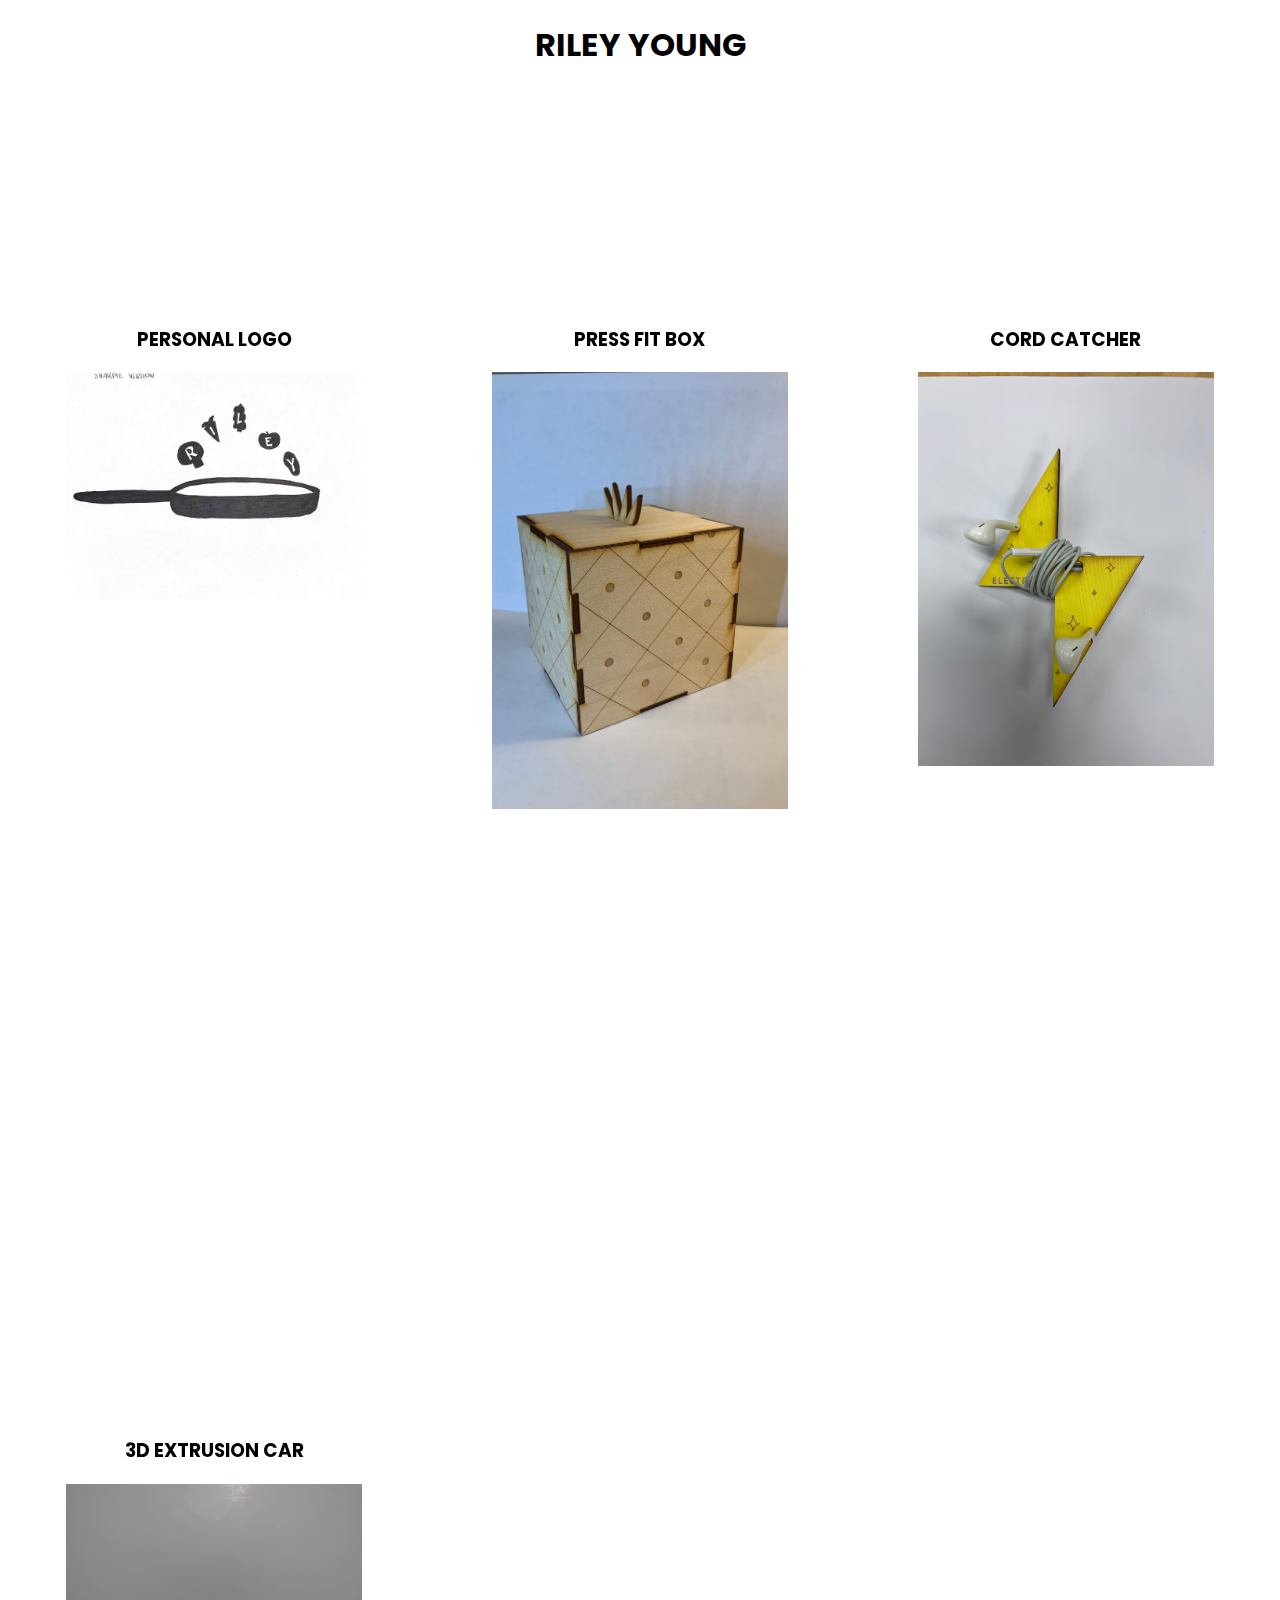
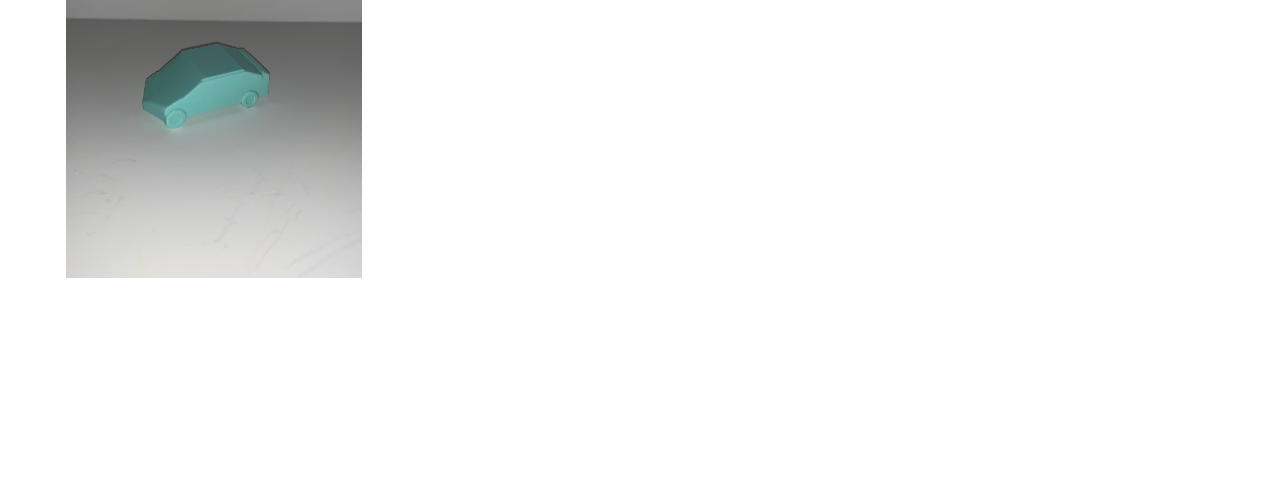
==== index.html @ 875d01f9 "web files" ====
<!DOCTYPE html><html lang="en"><head>
    <script src="p5.js"></script>
    <script src="p5.sound.min.js"></script>
    <link rel="stylesheet" type="text/css" href="style.css">
    <meta charset="utf-8">
  
  <link rel="preconnect" href="https://fonts.gstatic.com"><link <link="" rel="preconnect" href="https://fonts.gstatic.com"><link href="https://fonts.googleapis.com/css2?family=Poppins:wght@500&amp;display=swap" rel="stylesheet"></head>
  



  <body>
    <script src="sketch.js"></script>
    
    <h1> RILEY YOUNG </h1>
    
    <table>
      <tbody><tr>
       
         <td>
          <h3>PERSONAL LOGO</h3>
            <img src="RileyYoungLogoFinal.jpg" width="70%">
        </td>   
         <td>
          <h3>PRESS FIT BOX</h3>
           <img src="PressFit.jpg" width="70%">
        </td>
       
        <td>
          <h3>CORD CATCHER</h3>
          <img src="CordCatcher.jpg" width="70%">
        </td>
     
 </tr>

      <tr>
        <td>
          <h3>3D EXTRUSION CAR</h3>
          <img src="3DCar.jpg" width="70%">
        </td>
        
        <td>
         
        </td>
        <td>
          <h3> </h3>
        </td>
      </tr>
    </tbody></table>


  

</body></html>
---- style.css ----
html, body {
  margin: 0;
  padding: 0;
  font-family:'Poppins', sans-serif;
}

canvas {
  display: block;
  z-index: -1;
}

h1{
  text-align: center;
  font-family: "Poppins" , sans-serif;
}

h3{
  
}


table{
  position: absolute;
  z-index: 1;
  width:100%;

}

td {
    width: 33vw;
    height: 33vw;
    vertical-align: baseline;
    padding-top:10px;
    text-align:center;

    &:after, &:before {
        content: '';

        display: block;
        padding-bottom: calc(50% - 0.5em);
    }
}




.container{
  position: relative;
}

.project {
  position: absolute;
  width:50%;
  float: left;

  left: 0px;
  top: 0px;
  z-index: 1;
}
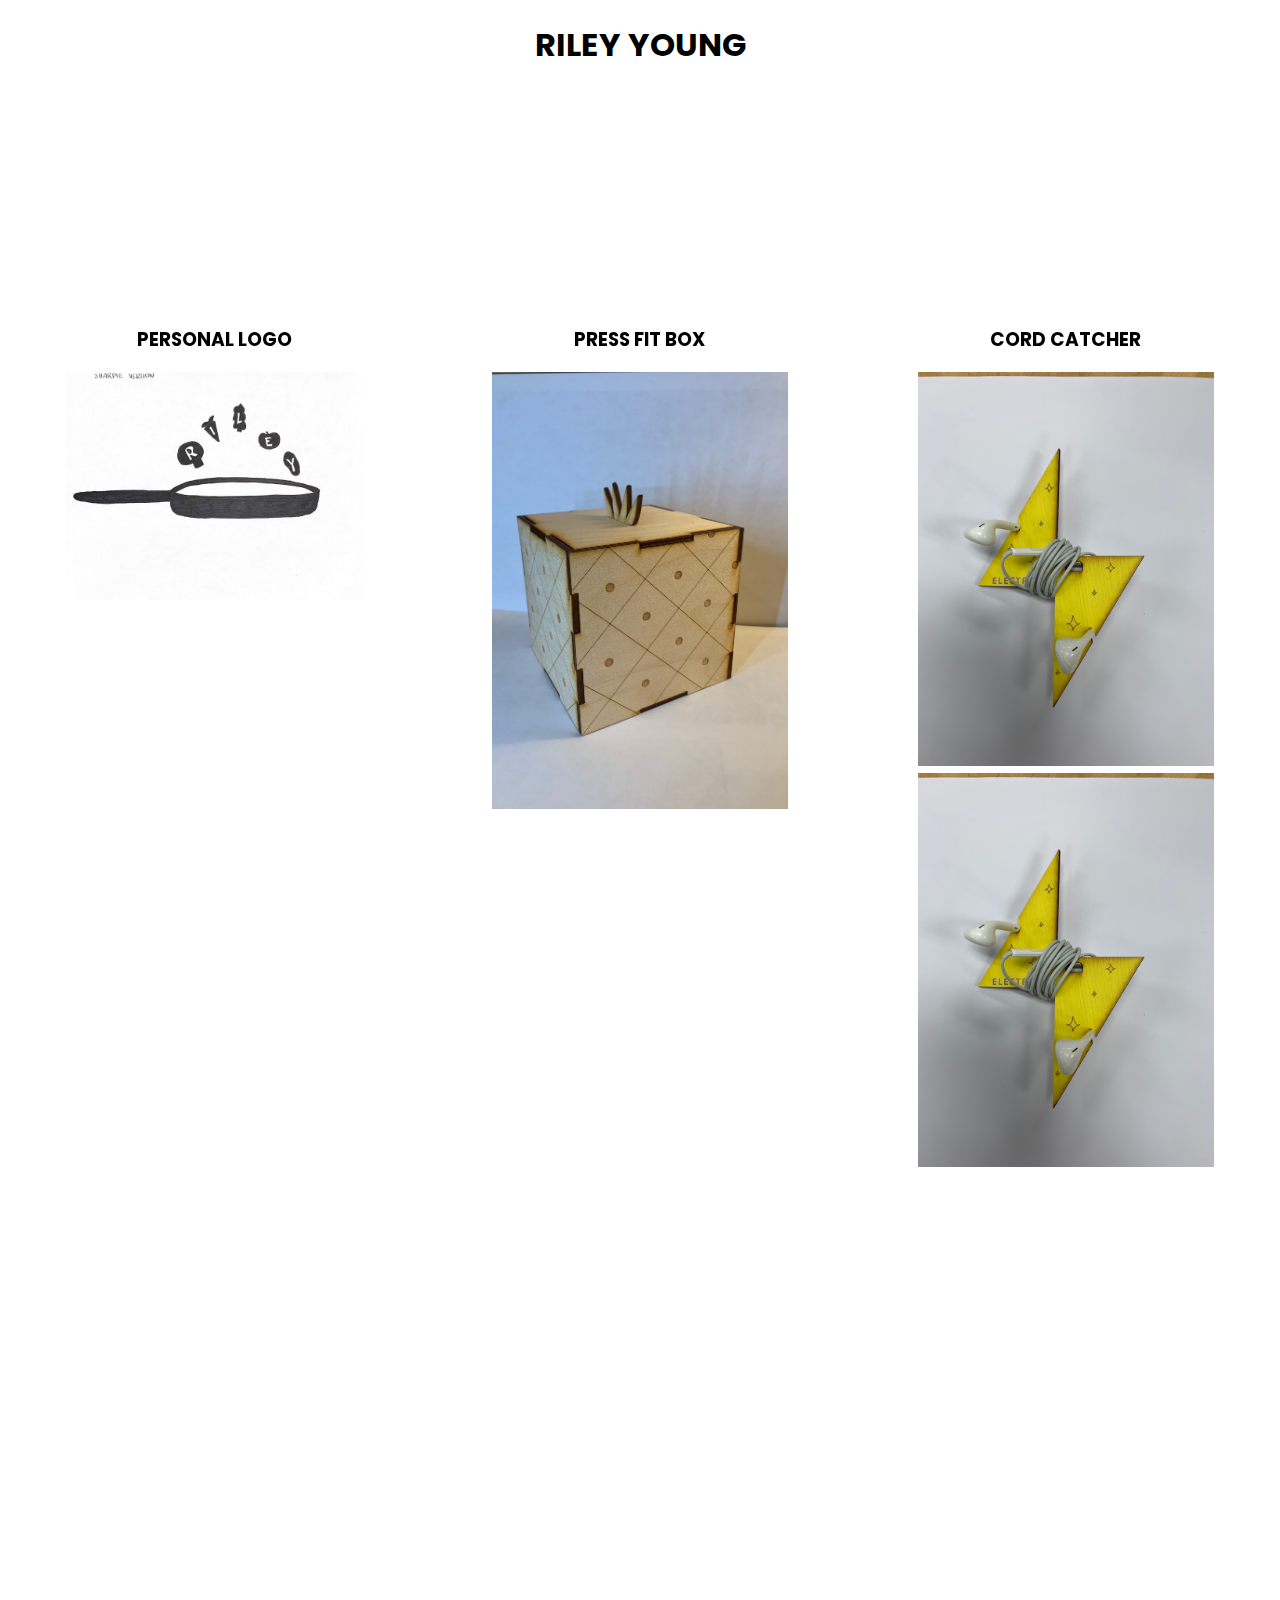
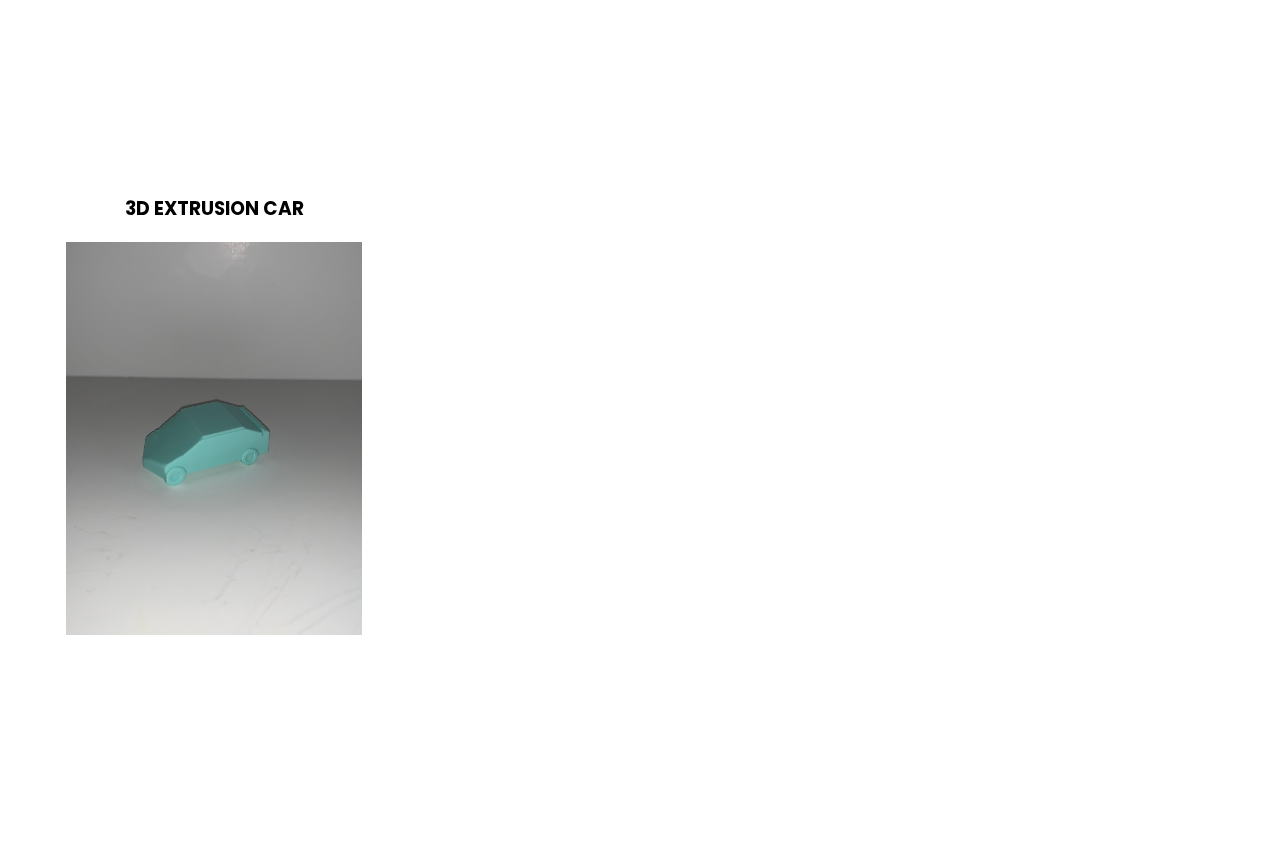
==== commit 64f93fa2: "link to webpages" ====
--- a/index.html
+++ b/index.html
@@ -10,24 +10,33 @@
 
 
   <body>
-    <script src="sketch.js"></script>
+    
     
     <h1> RILEY YOUNG </h1>
     
+<script src="sketch.js"></script>
+
     <table>
       <tbody><tr>
        
          <td>
           <h3>PERSONAL LOGO</h3>
+	<a href = "Logo/Logo_Reflection.html">  
             <img src="RileyYoungLogoFinal.jpg" width="70%">
+	</a>
         </td>   
          <td>
           <h3>PRESS FIT BOX</h3>
+	<a href = "https://flipgrid.com/s/FjyxXq7Us2u6p7_D">
            <img src="PressFit.jpg" width="70%">
+	<a/>
         </td>
        
         <td>
           <h3>CORD CATCHER</h3>
+	<a href = "Cord Catcher/CC_Reflection.html">  
+            <img src="CordCatcher.jpg" width="70%">
+	</a>
           <img src="CordCatcher.jpg" width="70%">
         </td>
      
@@ -36,7 +45,9 @@
       <tr>
         <td>
           <h3>3D EXTRUSION CAR</h3>
+	<a href = "3D Extrusion Car/Reflection.HTML">
           <img src="3DCar.jpg" width="70%">
+	<a/>
         </td>
         
         <td>
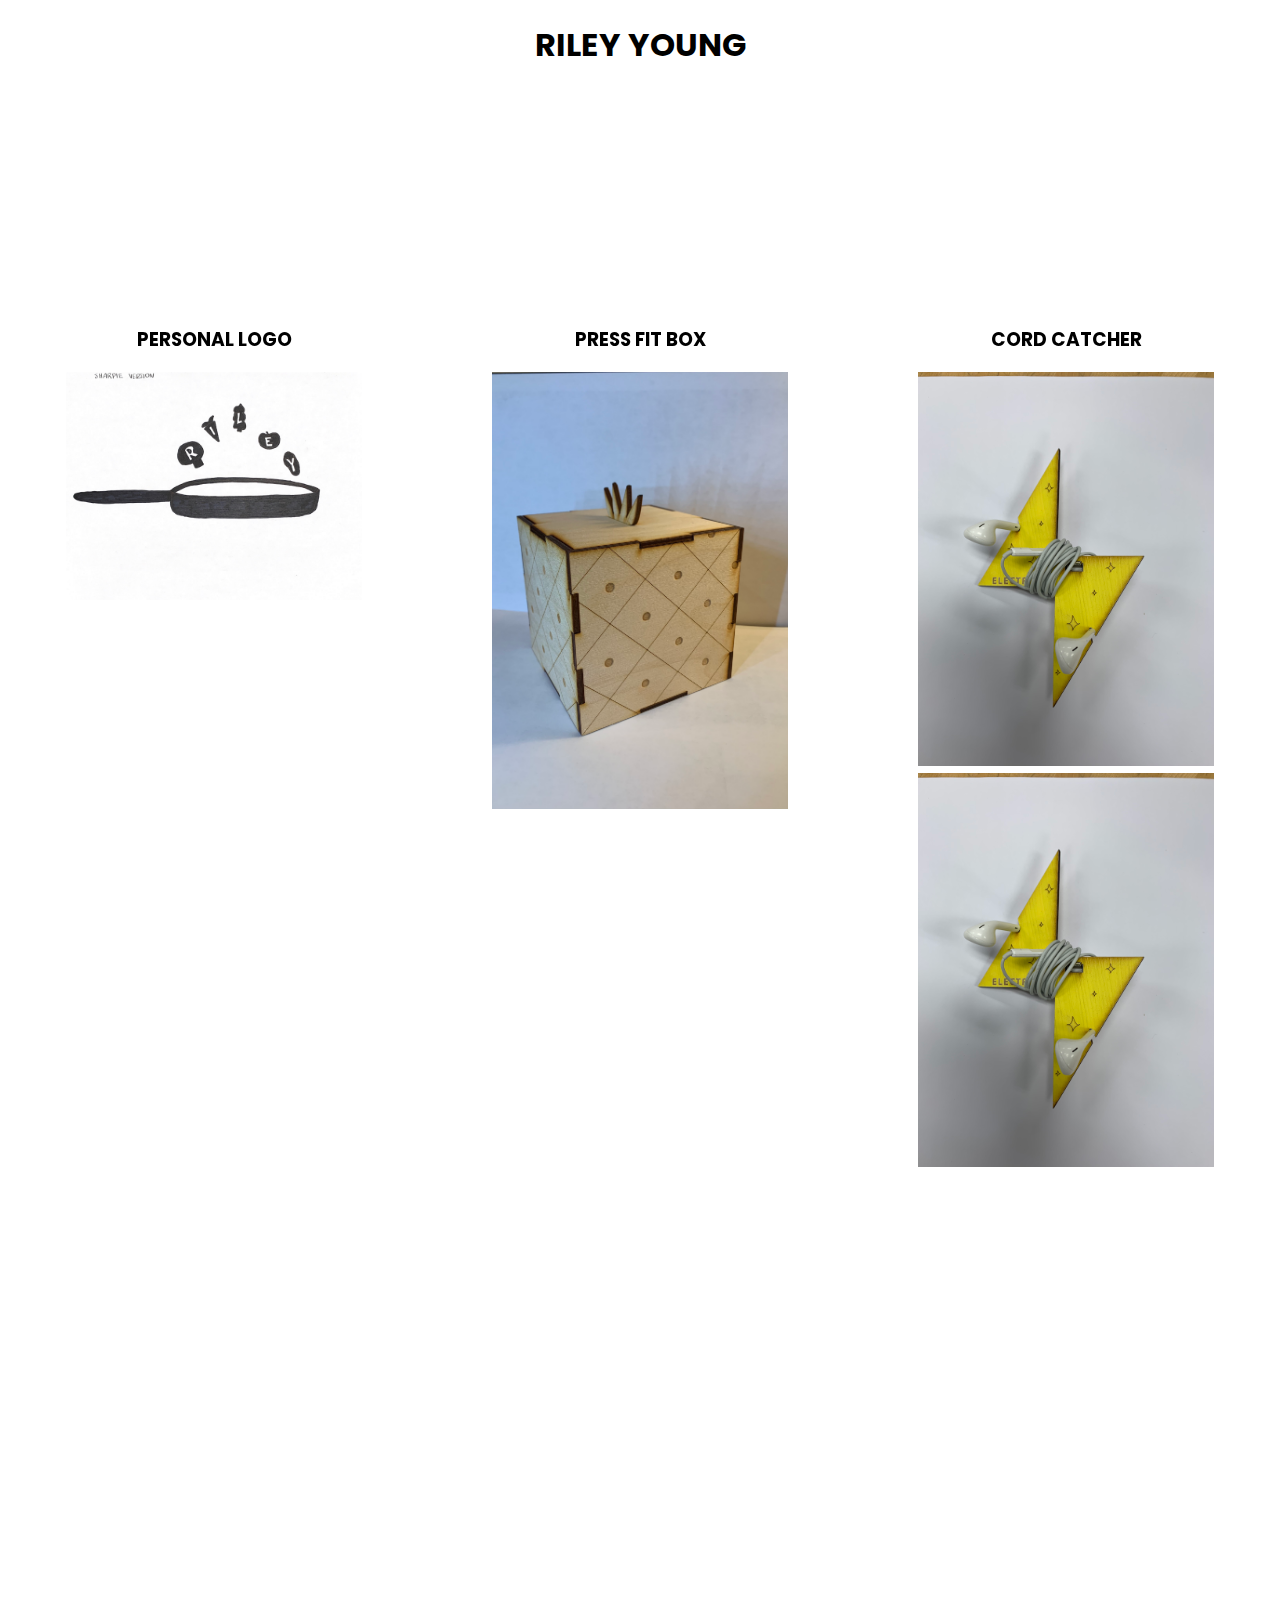
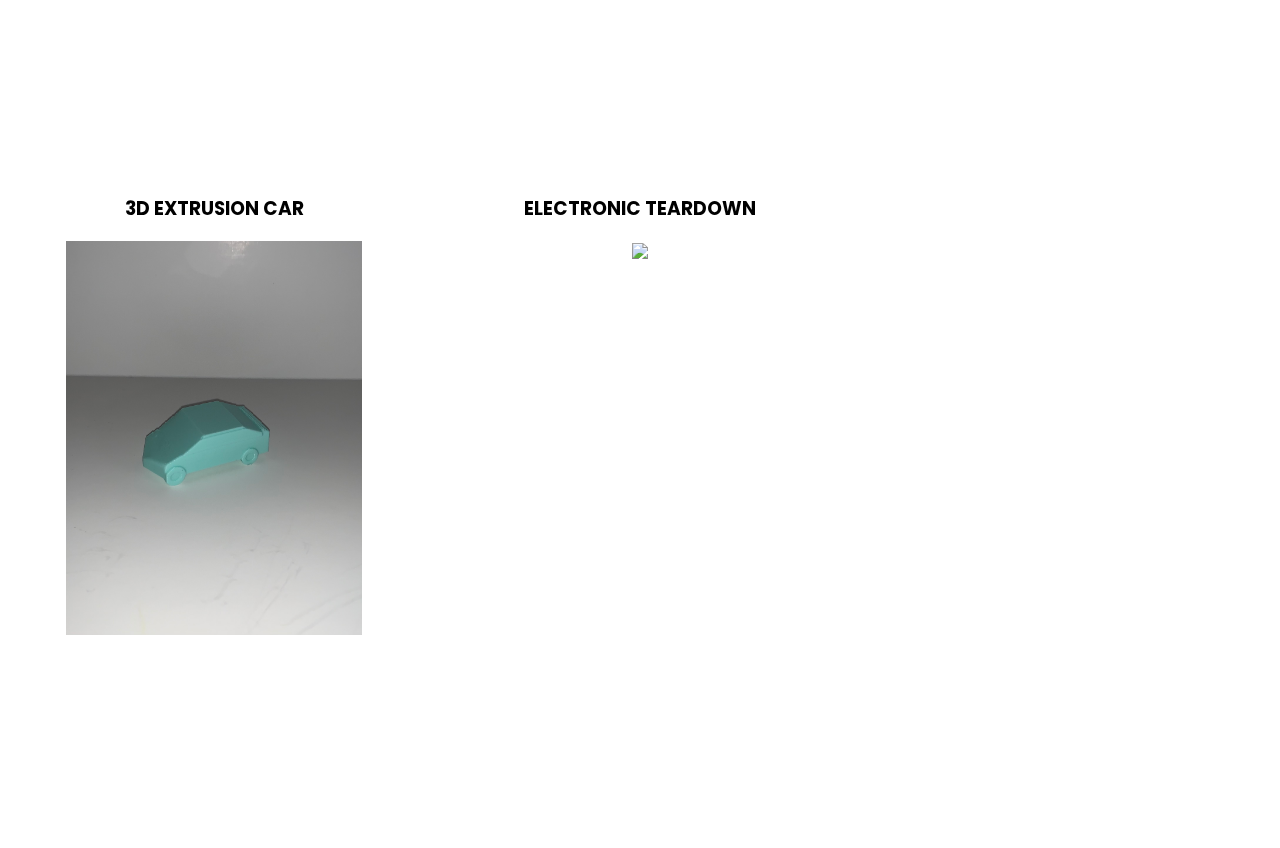
==== commit 23ac7068: "teardown" ====
--- a/index.html
+++ b/index.html
@@ -51,7 +51,10 @@
         </td>
         
         <td>
-         
+	<h3>ELECTRONIC TEARDOWN</h3>
+	<a href = "Teardown/Teardown_Reflection.html">
+	<img src="Teardown.jpg" width="70%">
+	</a>
         </td>
         <td>
           <h3> </h3>
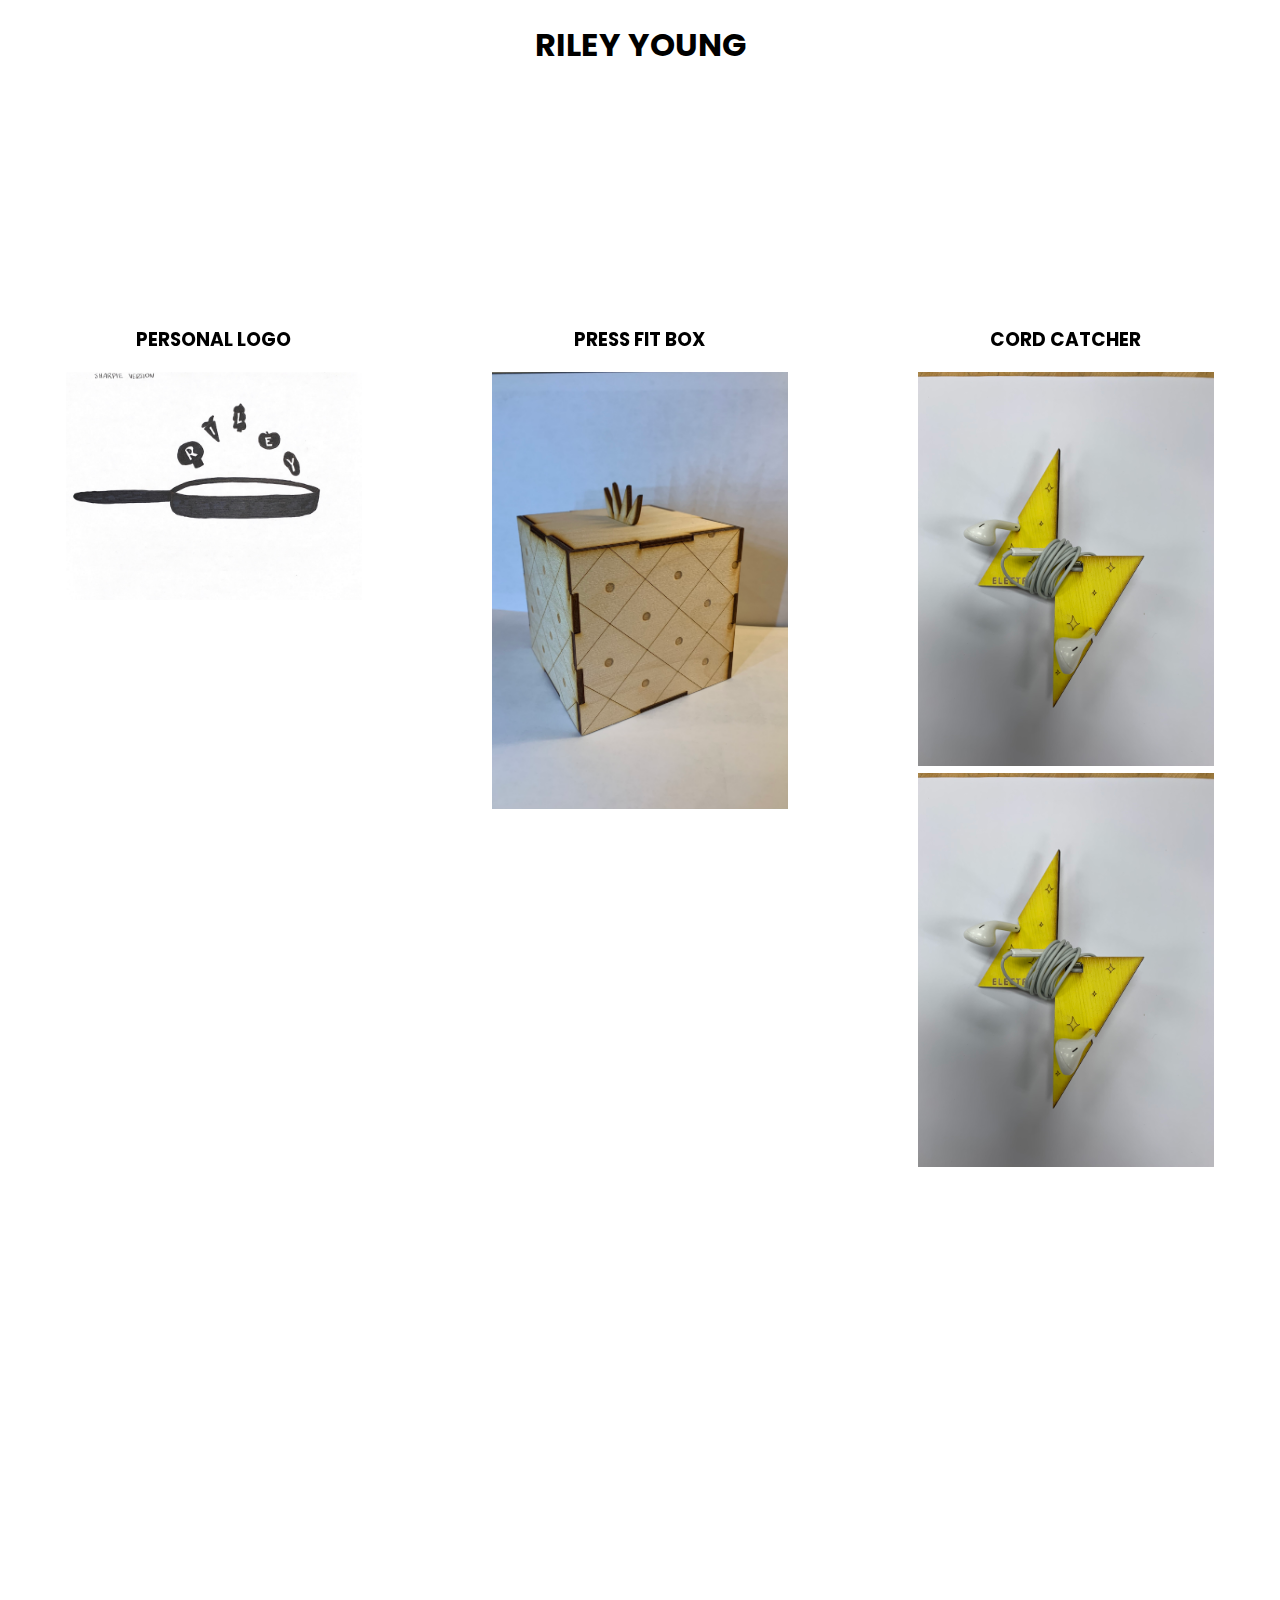
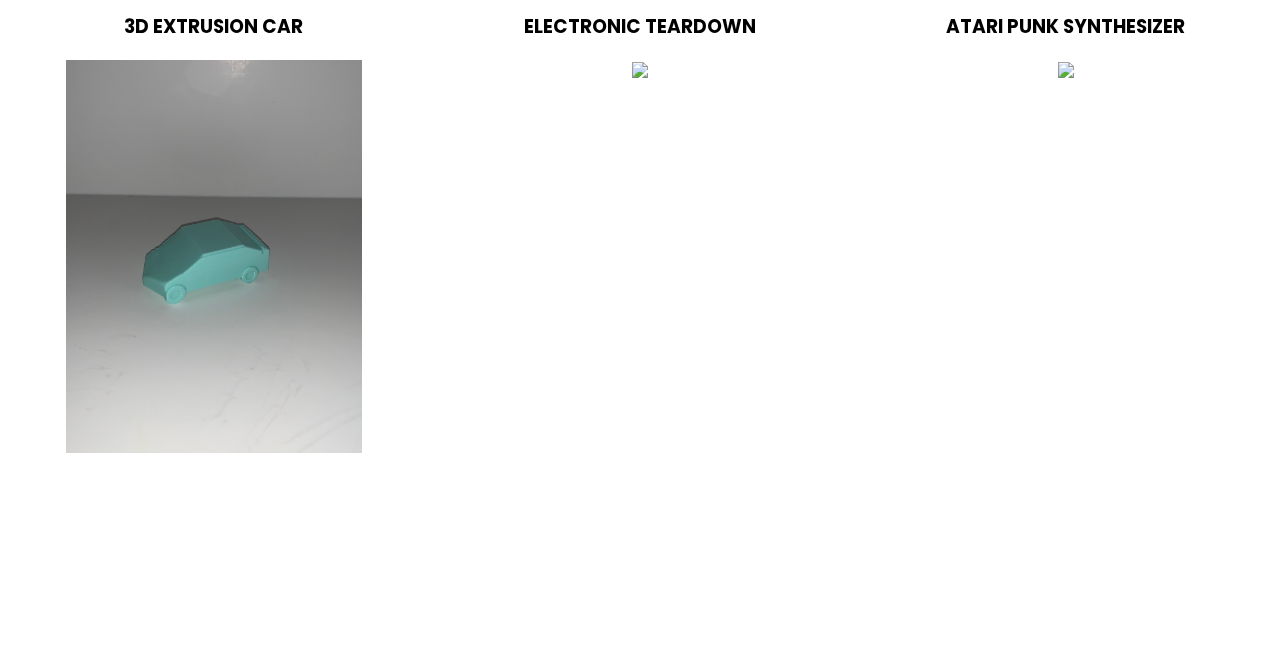
==== commit d7c3c7e5: "breadboard" ====
--- a/index.html
+++ b/index.html
@@ -57,7 +57,10 @@
 	</a>
         </td>
         <td>
-          <h3> </h3>
+          <h3>ATARI PUNK SYNTHESIZER</h3>
+	<a href = "Synthesizer/Synthesizer_Reflection.mp4">
+	<img src="breadboard.jpg" width="70%">
+	</a>
         </td>
       </tr>
     </tbody></table>
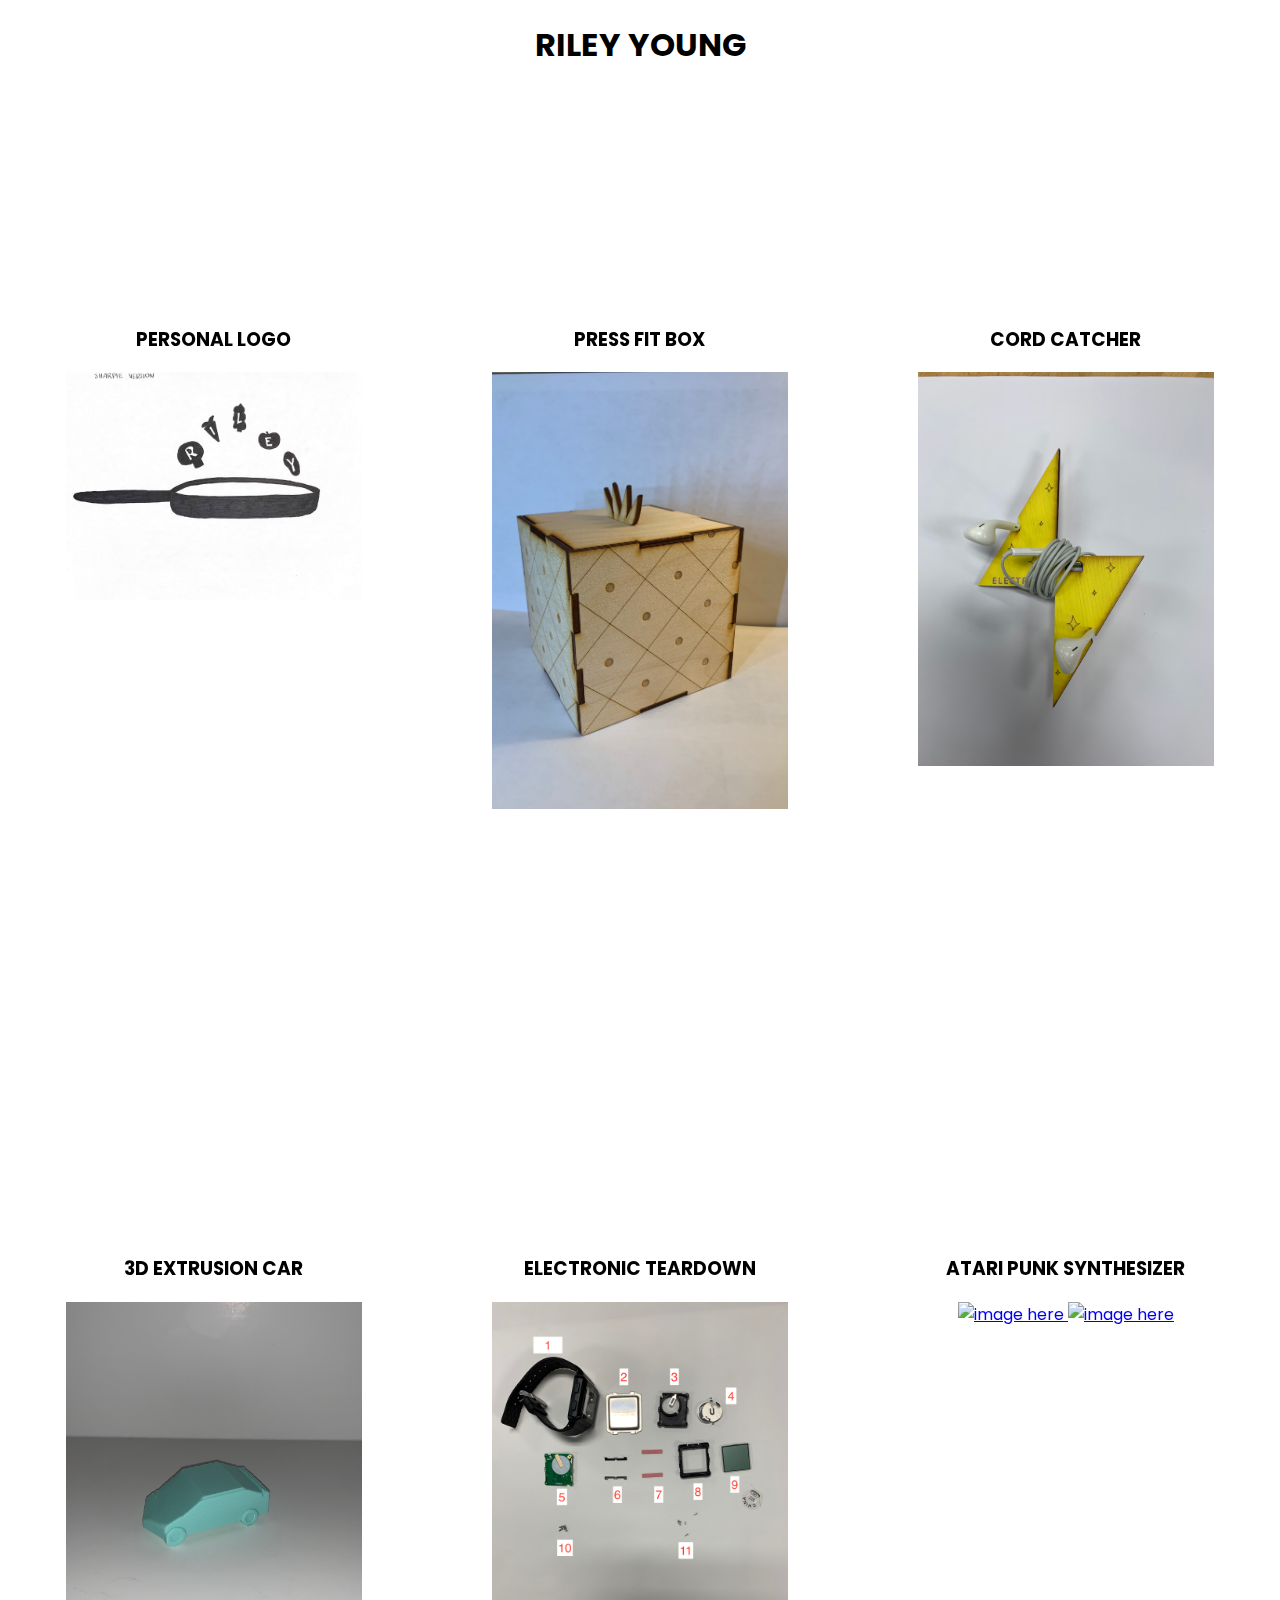
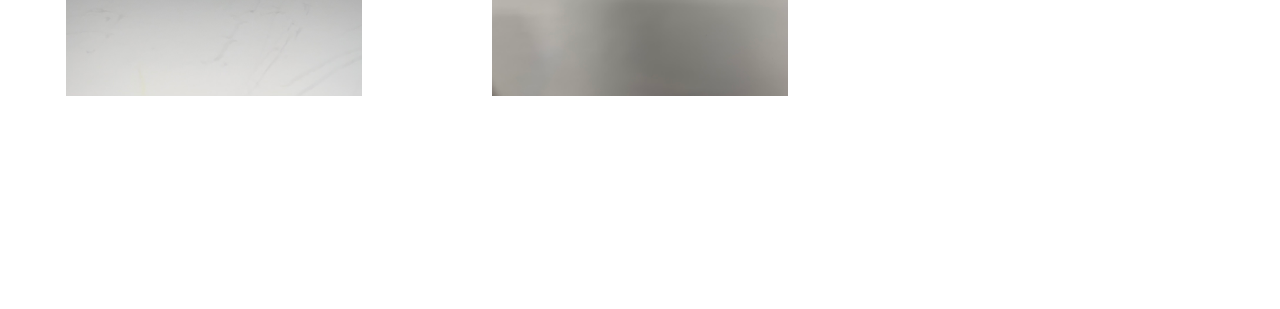
==== commit 6a91039a: "breadboard" ====
--- a/index.html
+++ b/index.html
@@ -22,22 +22,20 @@
          <td>
           <h3>PERSONAL LOGO</h3>
 	<a href = "Logo/Logo_Reflection.html">  
-            <img src="RileyYoungLogoFinal.jpg" width="70%">
+            <img src="Logo/RileyYoungLogoFinal.jpg" width="70%">
 	</a>
         </td>   
          <td>
           <h3>PRESS FIT BOX</h3>
 	<a href = "https://flipgrid.com/s/FjyxXq7Us2u6p7_D">
-           <img src="PressFit.jpg" width="70%">
+           <img src="Press Fit Box/PressFit.jpg" width="70%">
 	<a/>
         </td>
        
         <td>
           <h3>CORD CATCHER</h3>
 	<a href = "Cord Catcher/CC_Reflection.html">  
-            <img src="CordCatcher.jpg" width="70%">
-	</a>
-          <img src="CordCatcher.jpg" width="70%">
+            <img src="Cord Catcher/CordCatcher.jpg" width="70%">
         </td>
      
  </tr>
@@ -46,20 +44,23 @@
         <td>
           <h3>3D EXTRUSION CAR</h3>
 	<a href = "3D Extrusion Car/Reflection.HTML">
-          <img src="3DCar.jpg" width="70%">
-	<a/>
+          <img src="3D Extrusion Car/3DCar.jpg" width="70%">
+	</a>
         </td>
         
         <td>
 	<h3>ELECTRONIC TEARDOWN</h3>
 	<a href = "Teardown/Teardown_Reflection.html">
-	<img src="Teardown.jpg" width="70%">
+	<img src="Teardown/Teardown.jpg" width="70%">
 	</a>
         </td>
         <td>
           <h3>ATARI PUNK SYNTHESIZER</h3>
 	<a href = "Synthesizer/Synthesizer_Reflection.mp4">
-	<img src="breadboard.jpg" width="70%">
+	<img src="Synthesizer/breadboard.jpg" alt="image here" width="70%">
+	</a>
+	<a href = "Synthesizer/Perfboard.mp4">
+	<img src="Synthesizer/perf.jpg" alt="image here" width="70%">
 	</a>
         </td>
       </tr>
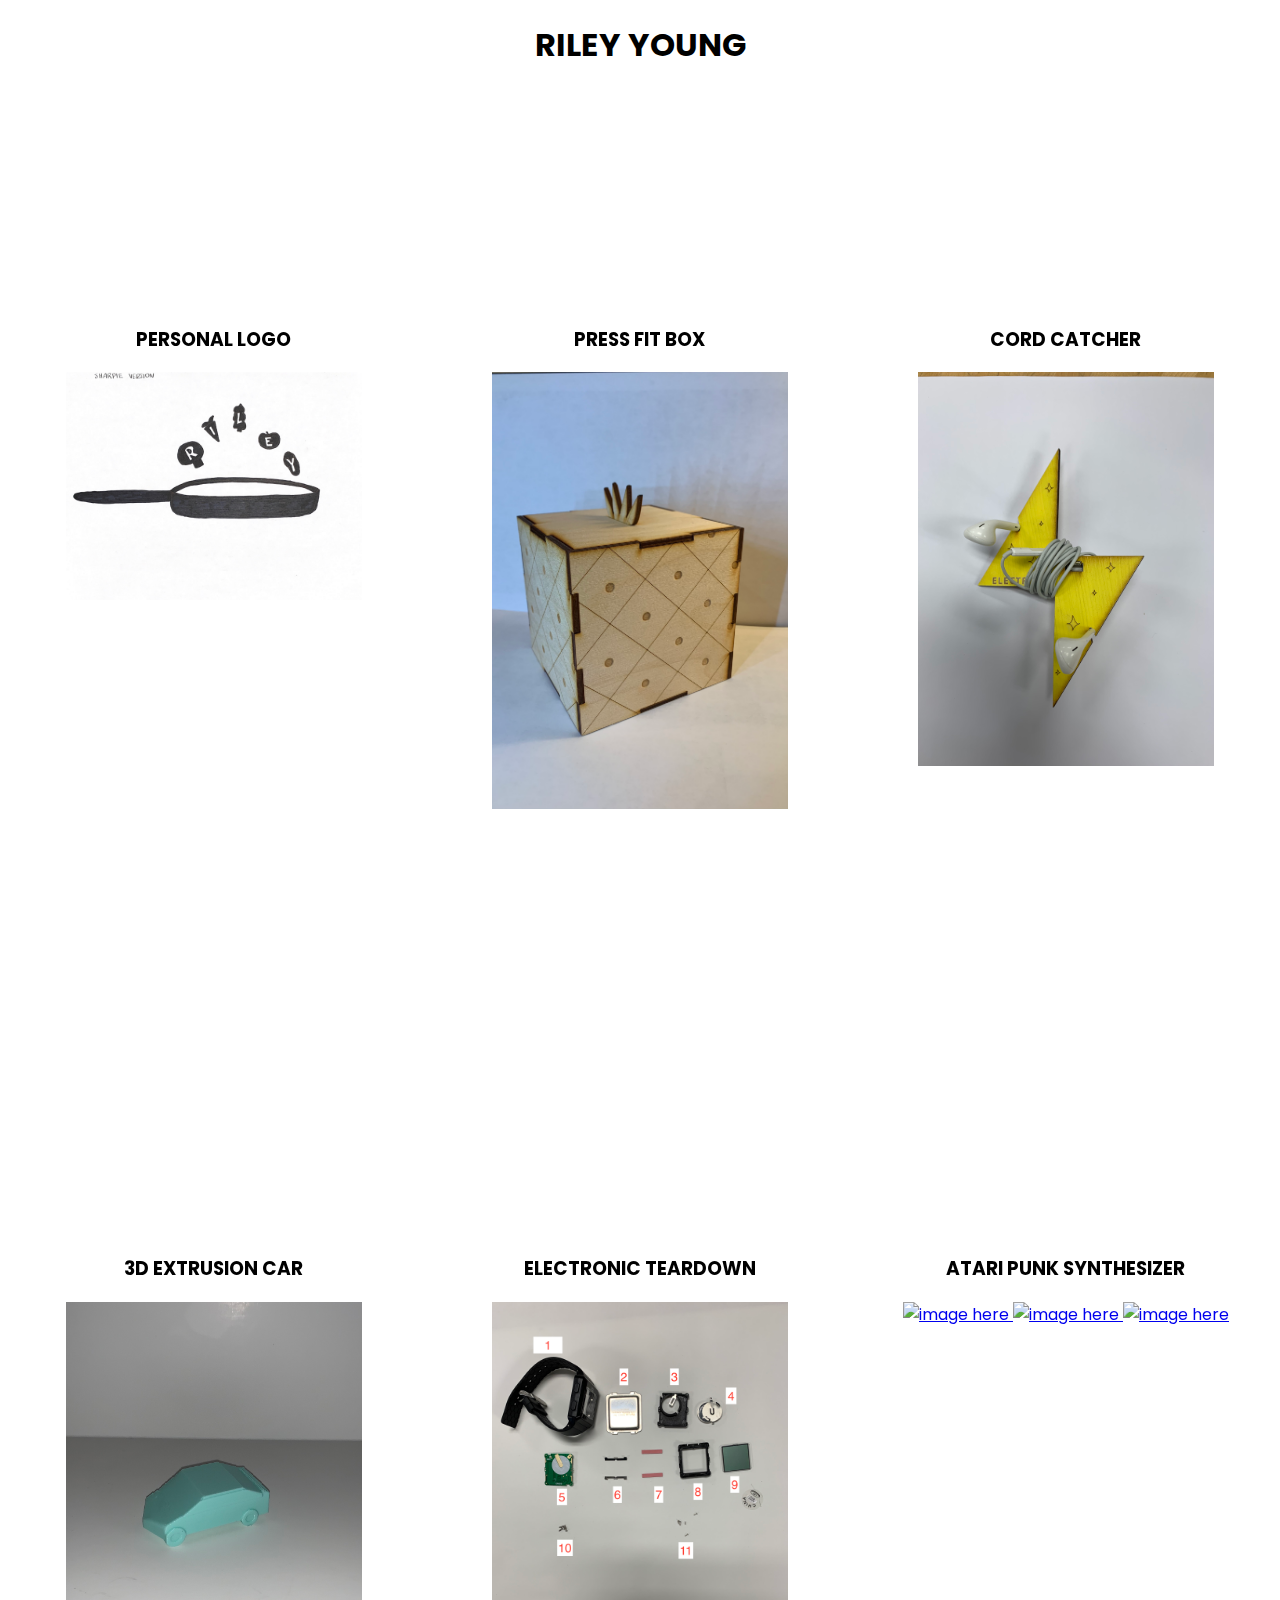
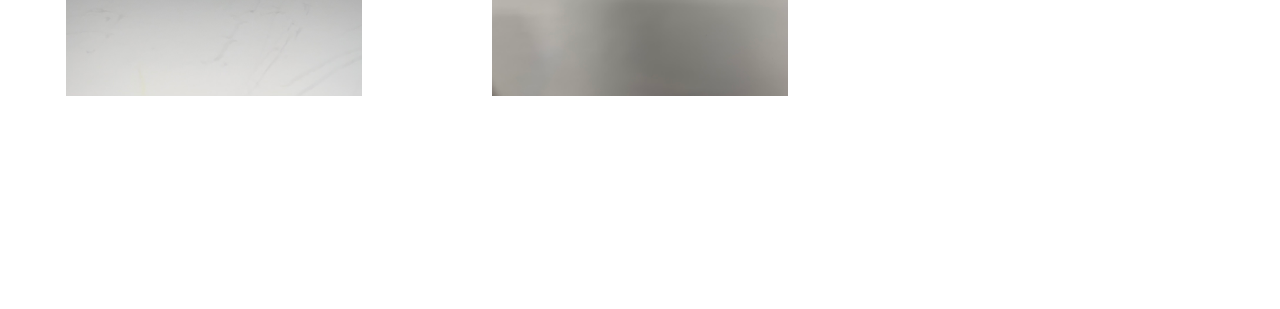
==== commit 254a6fb8: "knobs" ====
--- a/index.html
+++ b/index.html
@@ -29,7 +29,7 @@
           <h3>PRESS FIT BOX</h3>
 	<a href = "https://flipgrid.com/s/FjyxXq7Us2u6p7_D">
            <img src="Press Fit Box/PressFit.jpg" width="70%">
-	<a/>
+	</a>
         </td>
        
         <td>
@@ -57,10 +57,13 @@
         <td>
           <h3>ATARI PUNK SYNTHESIZER</h3>
 	<a href = "Synthesizer/Synthesizer_Reflection.mp4">
-	<img src="Synthesizer/breadboard.jpg" alt="image here" width="70%">
+	<img src="Synthesizer/breadboard2.jpg" alt="image here" width="70%">
 	</a>
 	<a href = "Synthesizer/Perfboard.mp4">
 	<img src="Synthesizer/perf.jpg" alt="image here" width="70%">
+	</a>
+	<a href = "Synthesizer/Knobs.html">
+	<img src="Synthesizer/Knobs.jpg" alt="image here" width="70%">
 	</a>
         </td>
       </tr>
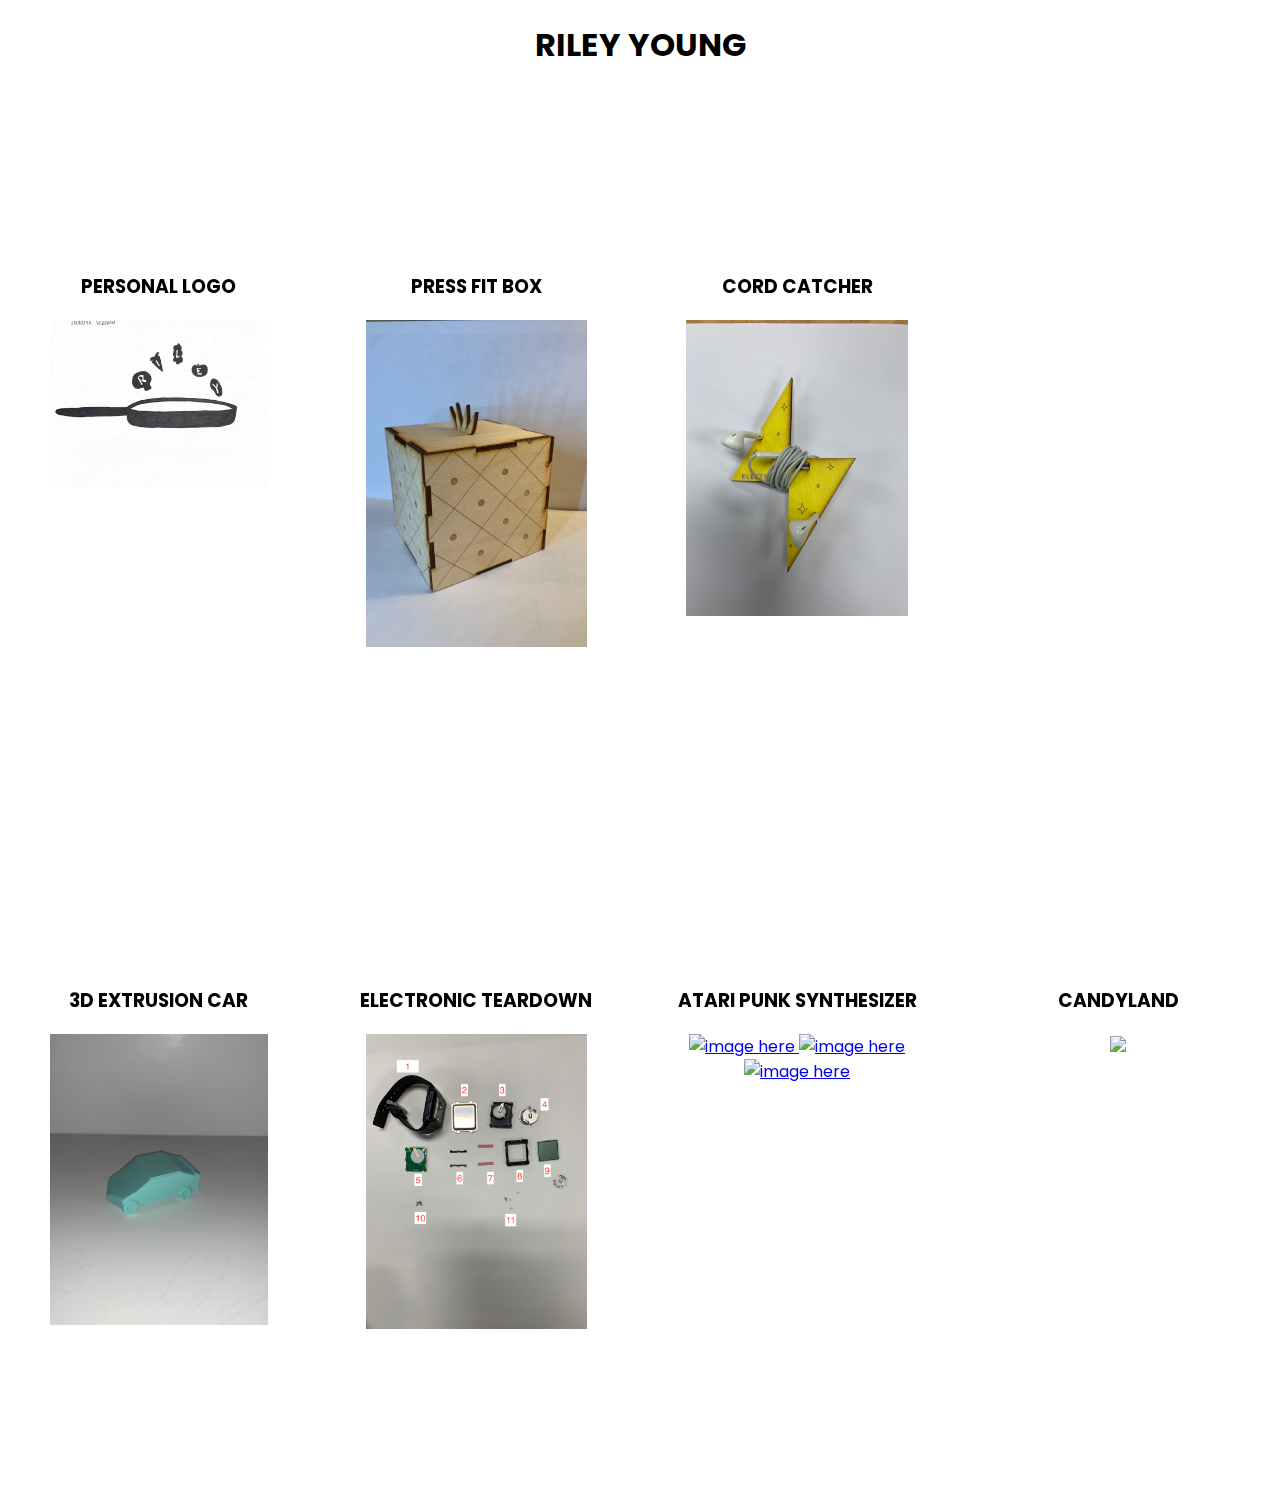
==== commit eb608442: "candyland" ====
--- a/index.html
+++ b/index.html
@@ -66,6 +66,12 @@
 	<img src="Synthesizer/Knobs.jpg" alt="image here" width="70%">
 	</a>
         </td>
+   	 <td>
+	<h3>CANDYLAND</h3>
+	<a href = "CandyLand/CandyLand.html">
+	<img src="CandyLand/CandyLand.jpg" width="70%">
+	</a>
+        </td>
       </tr>
     </tbody></table>
 
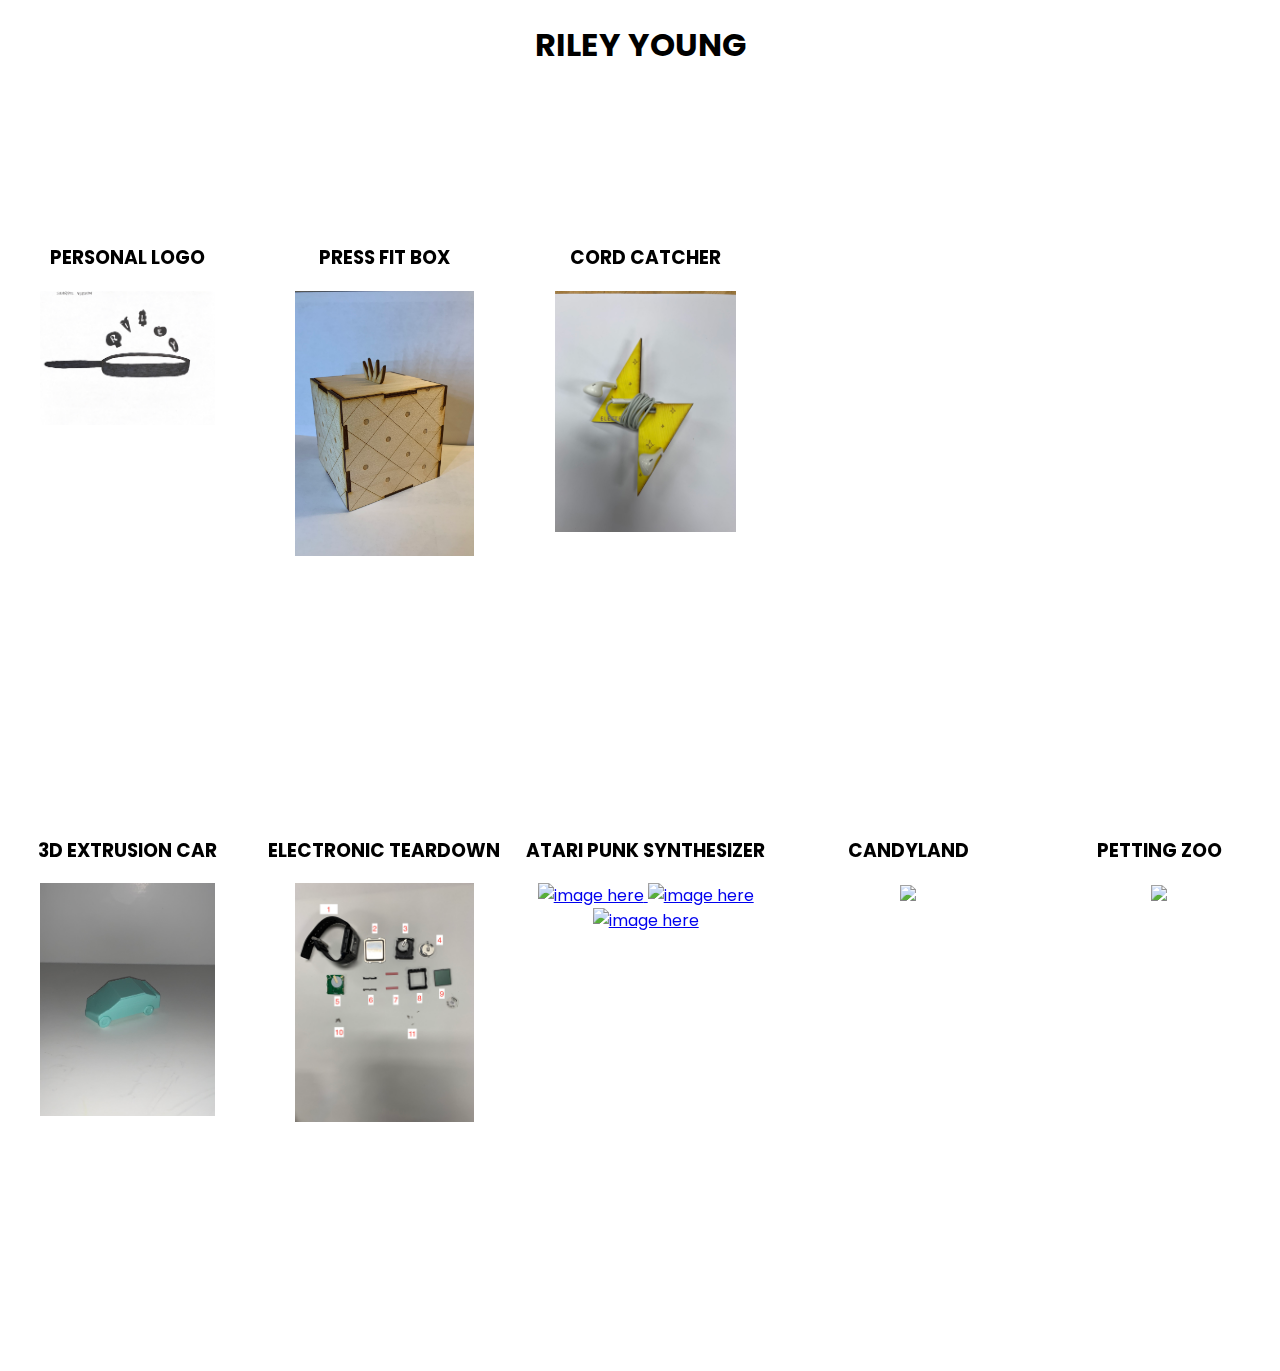
==== commit 252e42d1: "pettinzoo" ====
--- a/index.html
+++ b/index.html
@@ -72,6 +72,12 @@
 	<img src="CandyLand/CandyLand.jpg" width="70%">
 	</a>
         </td>
+	 <td>
+	<h3>PETTING ZOO</h3>
+	<a href = "Petting Zoo/PettingZoo.html">
+	<img src="Petting Zoo/Giraffe.jpg" width="70%">
+	</a>
+        </td>
       </tr>
     </tbody></table>
 
